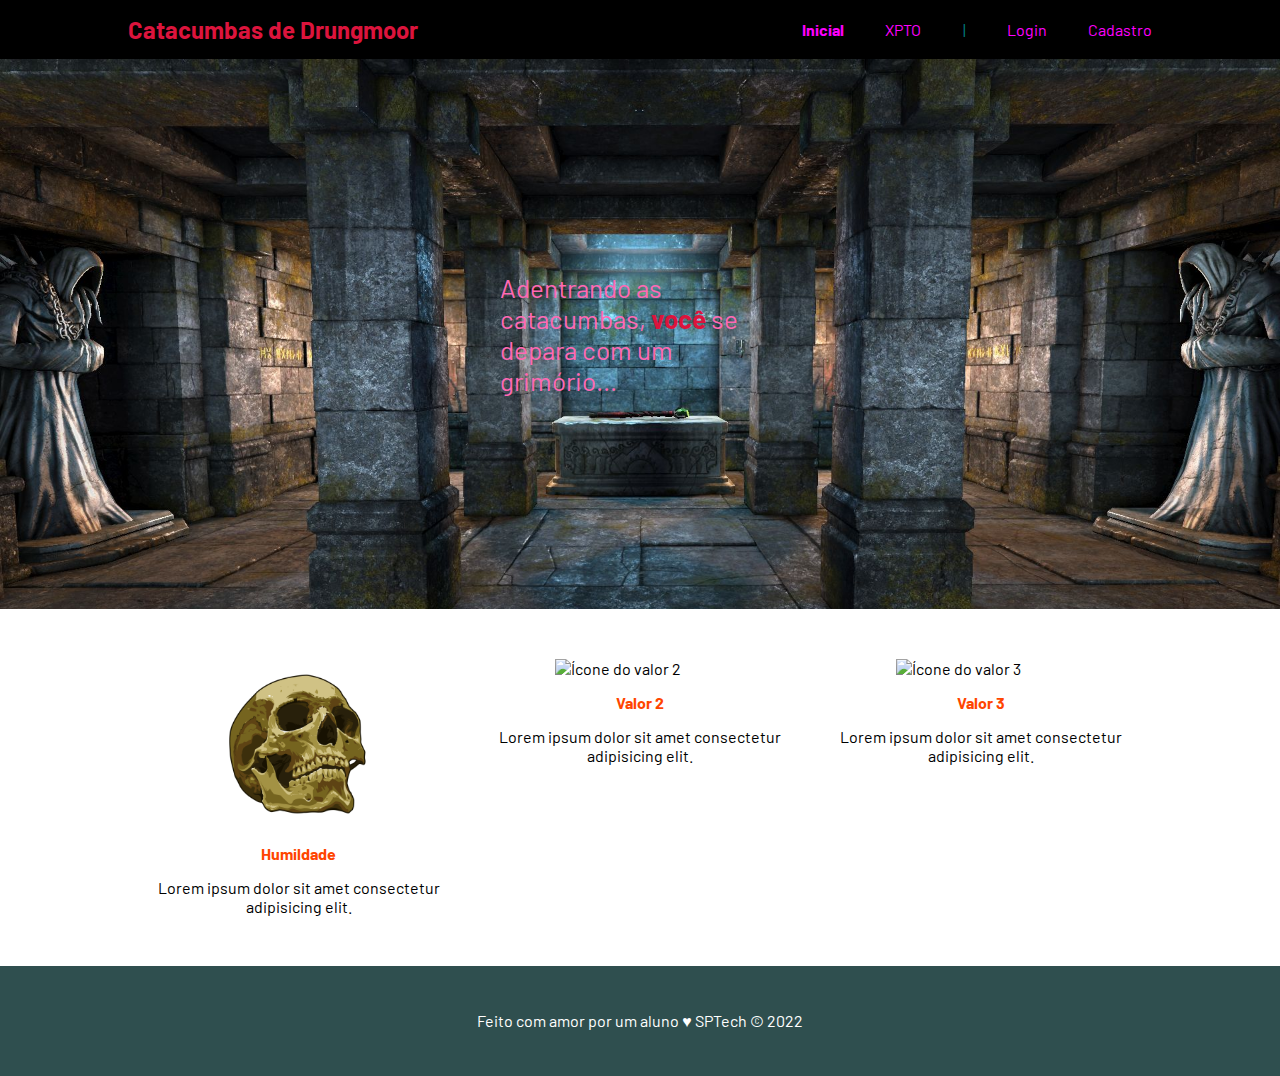
==== Site/Site Estático/public/index.html @ 7b3ae45e "Início da criação do site" ====
<!DOCTYPE html>
<html lang="pt-br">
<head>
    <meta charset="UTF-8">
    <meta http-equiv="X-UA-Compatible" content="IE=edge">
    <meta name="viewport" content="width=device-width, initial-scale=1.0">
    <title>Bem-vindo(a) à Drungmoor</title>
    <link rel="icon" href="">
    <link rel="stylesheet" href="../css/general-styles.css">
    <link rel="stylesheet" href="../css/styles.css">
    <link rel="preconnect" href="https://fonts.googleapis.com">
    <link rel="preconnect" href="https://fonts.gstatic.com" crossorigin>
</head>
<body>
    <header>
        <div class="container">
            <div class="título">
                <h1>Catacumbas de Drungmoor</h1>
            </div>

            <div class="navegação">
                <ul>
                    <li class="agora"><a href="#">Inicial</a></li>
                    <li><a href="#">XPTO</a></li>
                    <li>|</li>
                    <li><a href="#">Login</a></li>
                    <li><a href="#">Cadastro</a></li>
                </ul>
            </div>
        </div>
    </header>
    <main>
        <div class="banner">
            <div class="container">
                <p>Adentrando as catacumbas, <b>você</b> se depara com um grimório...</p>
            </div>
        </div>

        <div class="social">
            <div class="container">
                <div class="caixas">
                    <div class="caixa">
                        <img src="../img/Humildade.jpg" alt="Ícone do valor 1">
                        <h4>Humildade</h4>
                        <p>Lorem ipsum dolor sit amet consectetur adipisicing elit.</p>
                    </div>
                    <div class="caixa">
                        <img src="" alt="Ícone do valor 2">
                        <h4>Valor 2</h4>
                        <p>Lorem ipsum dolor sit amet consectetur adipisicing elit.</p>
                    </div>
                    <div class="caixa">
                        <img src="" alt="Ícone do valor 3">
                        <h4>Valor 3</h4>
                        <p>Lorem ipsum dolor sit amet consectetur adipisicing elit.</p>
                    </div>
                </div>
            </div>
        </div>
    </div>
    </main>
    <footer>
       <div class="container">
            <p>Feito com amor por um aluno &hearts; SPTech &copy; 2022</p>
       </div> 
    </footer>
</body>
</html>
---- Site/Site Estático/css/general-styles.css ----
@import url('https://fonts.googleapis.com/css2?family=Barlow:wght@100;200;300;400;500;600;700;800;900&display=swap');

* {
    margin: 0;
    padding: 0;
    box-sizing: border-box;
}

body {
    font-family: "Barlow", sans-serif;
}

header {
    padding: 15px 0;
    background-color: black;
}

.container {
    width: 80%; 
    margin: 0 auto;
    display: flex;
    flex-direction: row;
    align-items: center;
    justify-content: space-between;
}


.título{
    color:crimson;
    font-size: 12px;
}

.navegação {
    width: 350px;
    color:teal;
}

.navegação ul {
    list-style: none;
    display: flex;
    justify-content: space-between;
}

.navegação a {
    color:fuchsia;
    text-decoration: none;
}

.navegação ul li {
    font-size: 1rem;
    cursor: pointer;
}

.agora {
    font-weight: bold;
}



footer {
    padding: 45px 0;
    background-color:darkslategray
}

footer .container {
    justify-content: center;
}

footer p {
    color: #fff;
}
---- Site/Site Estático/css/styles.css ----
.banner {
    background-image: url("../img/dungeons-banner.png");
    padding: 100px 0;
    background-size: cover;
}

.banner .container {
    height: 350px;
    align-items: center;
    justify-content: center;
}

.banner .container p {
    width: 280px;
    color:hotpink;
    font-size: 26px;
}

.banner .container b{
    color:crimson;
}

.social {
    margin: 50px 0;
}

.social .caixas {
    display: flex;   
}

.caixa {
    display: flex;
    flex-direction: column;
    align-items: center;
    margin: 0 15px;
}


.caixa h4 {
    margin: 15px 0;
    color:orangered;
}

.caixa p {
    text-align: center;
}

.caixa img {
width: 170px;
}
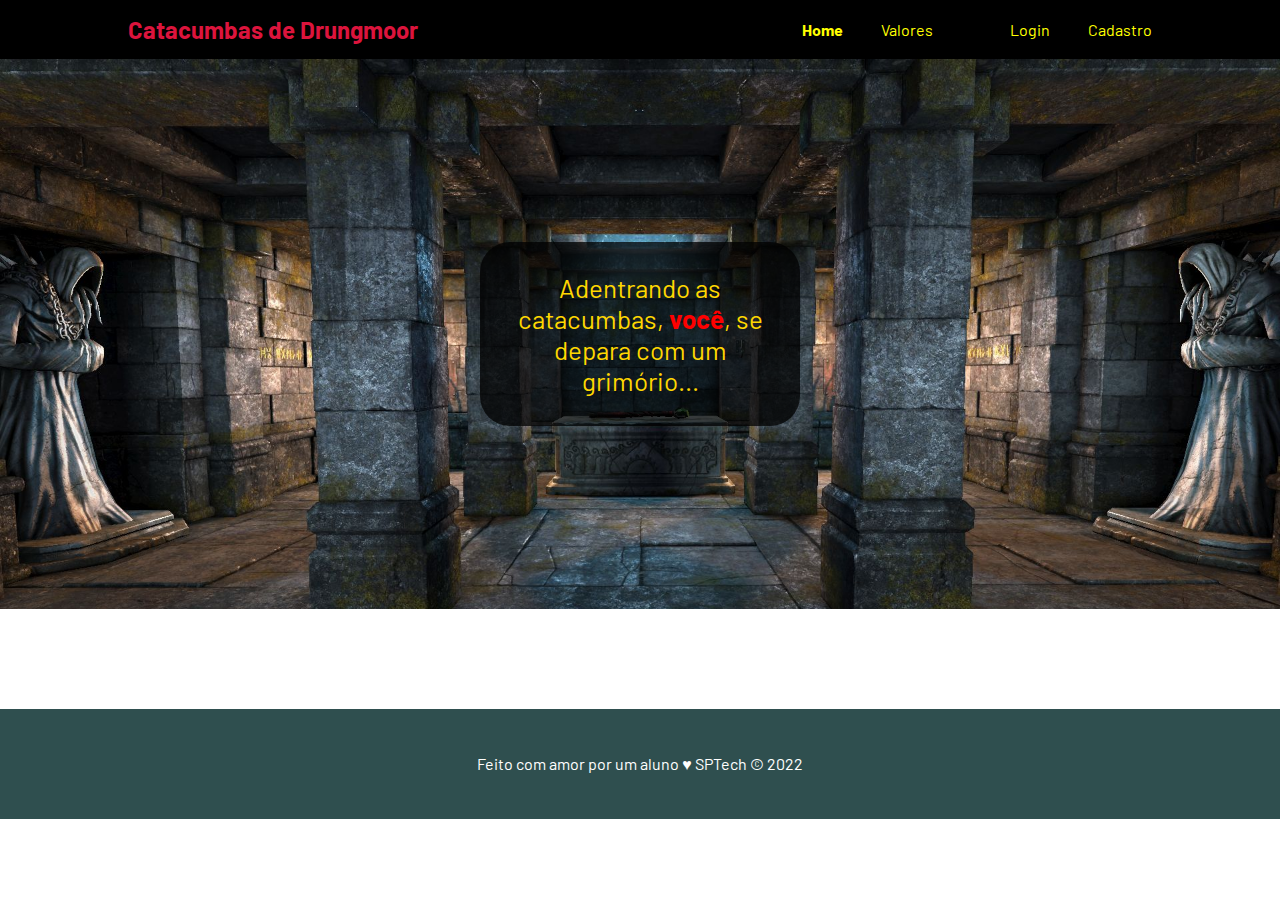
==== commit 4d5245a7: "Mudanças no site e css" ====
--- a/Site/Site Estático/public/index.html
+++ b/Site/Site Estático/public/index.html
@@ -20,9 +20,9 @@
 
             <div class="navegação">
                 <ul>
-                    <li class="agora"><a href="#">Inicial</a></li>
-                    <li><a href="#">XPTO</a></li>
-                    <li>|</li>
+                    <li class="agora"><a href="#">Home</a></li>
+                    <li><a href="#">Valores</a></li>
+                    <li></li>
                     <li><a href="#">Login</a></li>
                     <li><a href="#">Cadastro</a></li>
                 </ul>
@@ -32,32 +32,18 @@
     <main>
         <div class="banner">
             <div class="container">
-                <p>Adentrando as catacumbas, <b>você</b> se depara com um grimório...</p>
+                <div class="veu">
+                    <p>Adentrando as catacumbas, <b>você</b>, se depara com um grimório...</p>
+                </div>    
             </div>
         </div>
 
         <div class="social">
             <div class="container">
-                <div class="caixas">
-                    <div class="caixa">
-                        <img src="../img/Humildade.jpg" alt="Ícone do valor 1">
-                        <h4>Humildade</h4>
-                        <p>Lorem ipsum dolor sit amet consectetur adipisicing elit.</p>
-                    </div>
-                    <div class="caixa">
-                        <img src="" alt="Ícone do valor 2">
-                        <h4>Valor 2</h4>
-                        <p>Lorem ipsum dolor sit amet consectetur adipisicing elit.</p>
-                    </div>
-                    <div class="caixa">
-                        <img src="" alt="Ícone do valor 3">
-                        <h4>Valor 3</h4>
-                        <p>Lorem ipsum dolor sit amet consectetur adipisicing elit.</p>
-                    </div>
-                </div>
+                    
+                
             </div>
         </div>
-    </div>
     </main>
     <footer>
        <div class="container">
--- a/Site/Site Estático/css/general-styles.css
+++ b/Site/Site Estático/css/general-styles.css
@@ -43,8 +43,8 @@
 }
 
 .navegação a {
-    color:fuchsia;
-    text-decoration: none;
+    color:yellow;
+    text-decoration:none;
 }
 
 .navegação ul li {
--- a/Site/Site Estático/css/styles.css
+++ b/Site/Site Estático/css/styles.css
@@ -14,12 +14,22 @@
 
 .banner .container p {
     width: 280px;
-    color:hotpink;
+    color:gold;
     font-size: 26px;
+    text-align: center;
+}
+
+.veu{
+    background-color: rgba(0, 0, 0, 0.75);
+    display: flex;
+    padding: 30px;
+    width: 25vw;
+    border-radius: 30px;
+
 }
 
 .banner .container b{
-    color:crimson;
+    color:red;
 }
 
 .social {
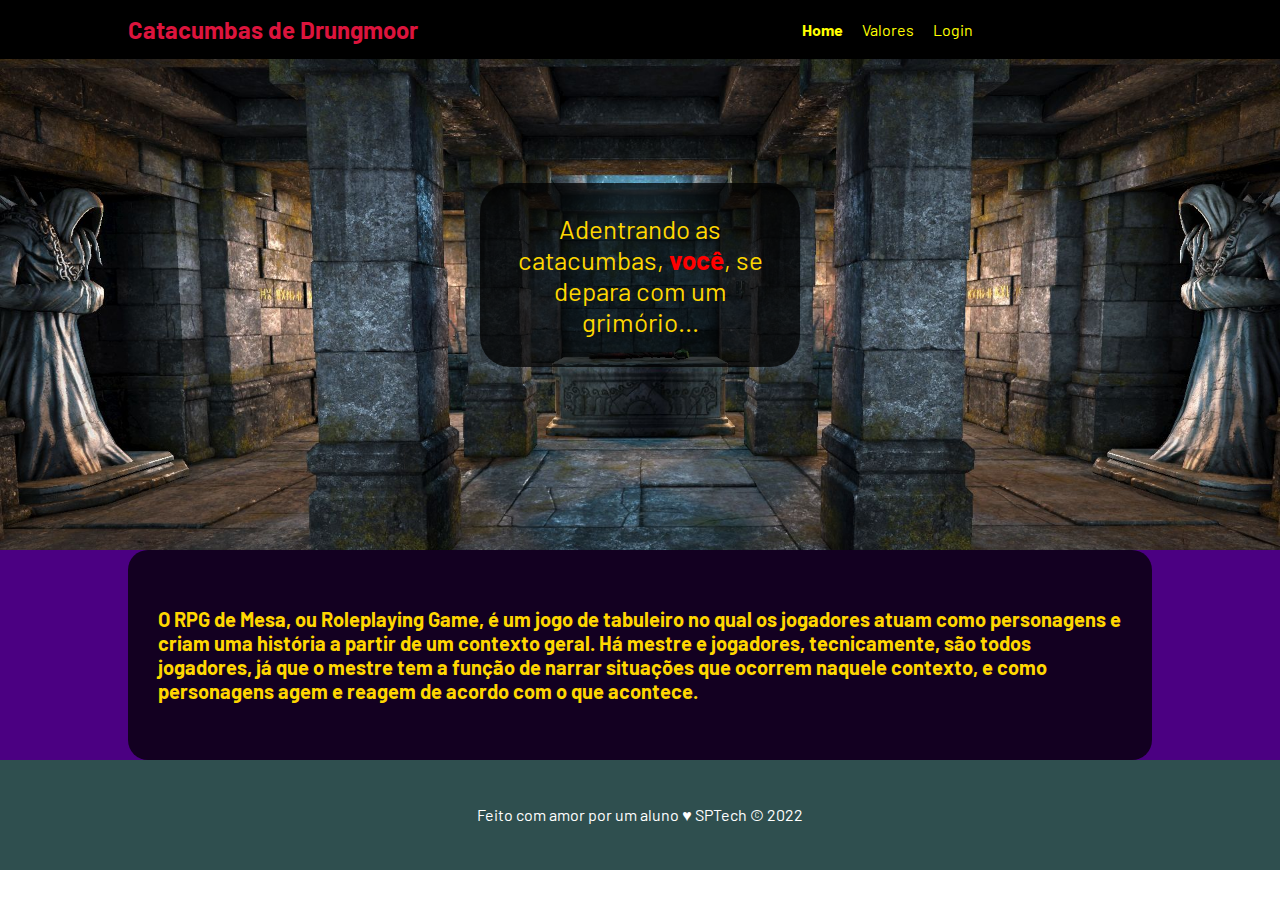
==== commit 2e0780bc: "Pequenas atualizações na página inicial" ====
--- a/Site/Site Estático/public/index.html
+++ b/Site/Site Estático/public/index.html
@@ -24,7 +24,6 @@
                     <li><a href="#">Valores</a></li>
                     <li></li>
                     <li><a href="#">Login</a></li>
-                    <li><a href="#">Cadastro</a></li>
                 </ul>
             </div>
         </div>
@@ -38,10 +37,11 @@
             </div>
         </div>
 
-        <div class="social">
+        <div class="sobre">
             <div class="container">
-                    
-                
+                <div class="texto">
+                    <p>O RPG de Mesa, ou Roleplaying Game, é um jogo de tabuleiro no qual os jogadores atuam como personagens e criam uma história a partir de um contexto geral. Há mestre e jogadores, tecnicamente, são todos jogadores, já que o mestre tem a função de narrar situações que ocorrem naquele contexto, e como personagens agem e reagem de acordo com o que acontece.</p>
+                </div>
             </div>
         </div>
     </main>
--- a/Site/Site Estático/css/general-styles.css
+++ b/Site/Site Estático/css/general-styles.css
@@ -14,6 +14,9 @@
 header {
     padding: 15px 0;
     background-color: black;
+    position: fixed;
+    top: auto;
+    width: 100%;
 }
 
 .container {
@@ -39,12 +42,12 @@
 .navegação ul {
     list-style: none;
     display: flex;
-    justify-content: space-between;
 }
 
 .navegação a {
     color:yellow;
     text-decoration:none;
+    margin-right: 1.2rem;
 }
 
 .navegação ul li {
--- a/Site/Site Estático/css/styles.css
+++ b/Site/Site Estático/css/styles.css
@@ -19,7 +19,7 @@
     text-align: center;
 }
 
-.veu{
+ .veu{
     background-color: rgba(0, 0, 0, 0.75);
     display: flex;
     padding: 30px;
@@ -32,31 +32,23 @@
     color:red;
 }
 
-.social {
-    margin: 50px 0;
+.sobre {
+    background-color:indigo;       
 }
 
-.social .caixas {
-    display: flex;   
+.texto {
+    height: auto;
+    background-color: rgba(0, 0, 0, 0.75);
+    display: flex;
+    padding: 30px;
+    width: 100%;
+    border-radius: 20px;
 }
 
-.caixa {
-    display: flex;
-    flex-direction: column;
-    align-items: center;
-    margin: 0 15px;
-}
-
-
-.caixa h4 {
-    margin: 15px 0;
-    color:orangered;
-}
-
-.caixa p {
-    text-align: center;
-}
-
-.caixa img {
-width: 170px;
+.sobre p {
+    margin-top: 3vh;
+    margin-bottom: 3vh;
+    color: gold;
+    font-weight: bold;
+    font-size: 20px;
 }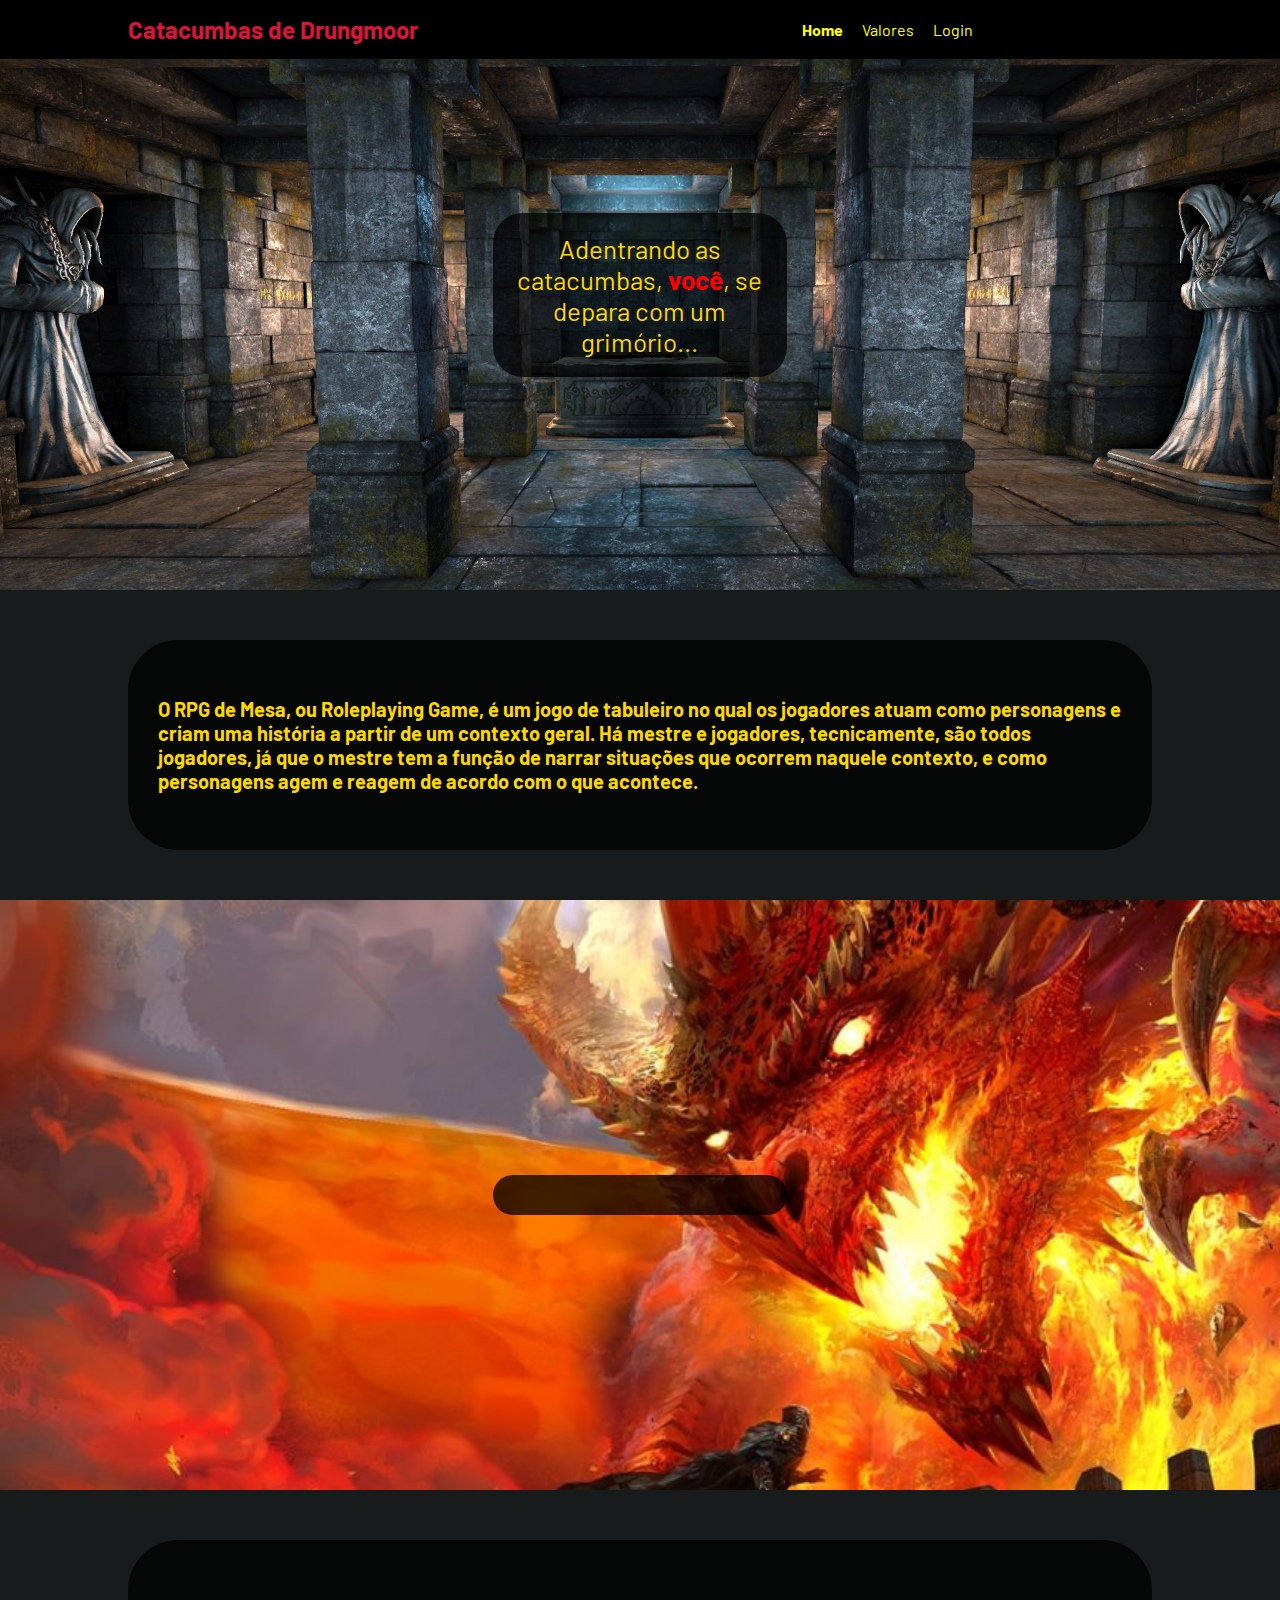
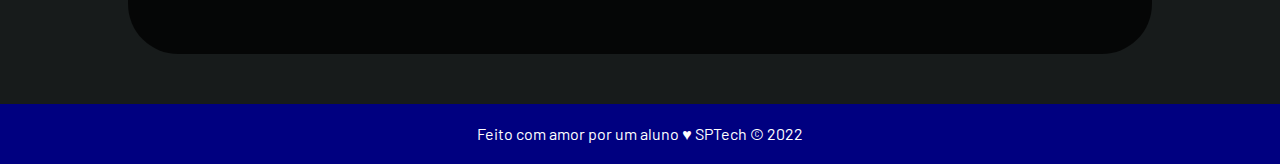
==== commit fb6cc6fb: "Expansão da página inicial do site e css" ====
--- a/Site/Site Estático/public/index.html
+++ b/Site/Site Estático/public/index.html
@@ -44,6 +44,22 @@
                 </div>
             </div>
         </div>
+
+        <div class="banner2">
+            <div class="container">
+                <div class="veu">
+                    <p></p>
+                </div>
+            </div>
+        </div>
+
+        <div class="sobre">
+            <div class="container">
+                <div class="texto">
+                    <p></p>
+                </div>
+            </div>
+        </div>
     </main>
     <footer>
        <div class="container">
--- a/Site/Site Estático/css/general-styles.css
+++ b/Site/Site Estático/css/general-styles.css
@@ -62,8 +62,8 @@
 
 
 footer {
-    padding: 45px 0;
-    background-color:darkslategray
+    padding: 20px 0;
+    background-color:navy;
 }
 
 footer .container {
--- a/Site/Site Estático/css/styles.css
+++ b/Site/Site Estático/css/styles.css
@@ -2,7 +2,7 @@
 
 .banner {
     background-image: url("../img/dungeons-banner.png");
-    padding: 100px 0;
+    padding: 120px 0;
     background-size: cover;
 }
 
@@ -22,8 +22,8 @@
  .veu{
     background-color: rgba(0, 0, 0, 0.75);
     display: flex;
-    padding: 30px;
-    width: 25vw;
+    padding: 20px;
+    width: 23vw;
     border-radius: 30px;
 
 }
@@ -32,8 +32,10 @@
     color:red;
 }
 
+
 .sobre {
-    background-color:indigo;       
+    background-color:rgb(23, 27, 27);
+    padding: 50px 0;       
 }
 
 .texto {
@@ -42,7 +44,7 @@
     display: flex;
     padding: 30px;
     width: 100%;
-    border-radius: 20px;
+    border-radius: 50px;
 }
 
 .sobre p {
@@ -51,4 +53,27 @@
     color: gold;
     font-weight: bold;
     font-size: 20px;
+}
+
+.banner2 {
+    background-image: url("../img/dragao-banner.jpg");
+    padding: 120px 0;
+    background-size: cover;   
+}
+
+.banner2 .container {
+    height: 350px;
+    align-items: center;
+    justify-content: center;
+}
+
+.banner2 .container p {
+    width: 280px;
+    color:gold;
+    font-size: 26px;
+    text-align: center;
+}
+
+.banner2 .container b{
+    color:red;
 }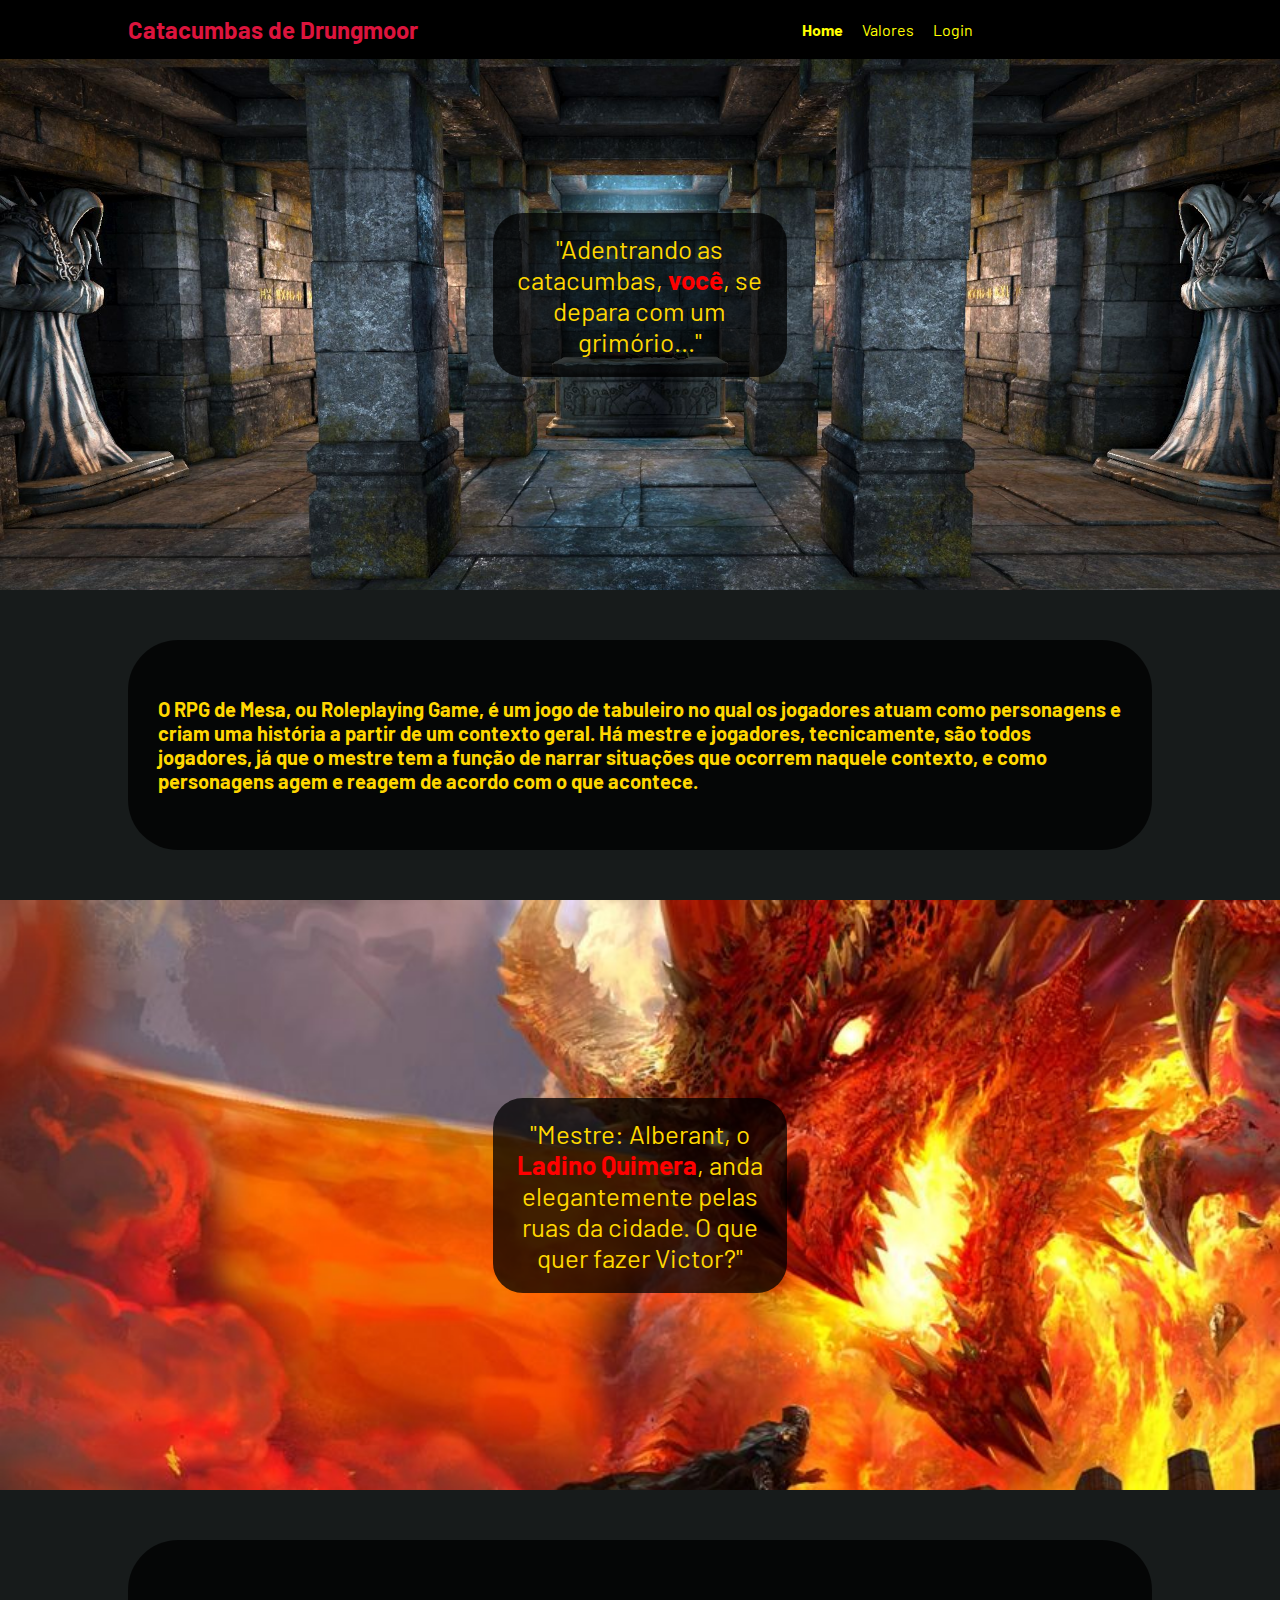
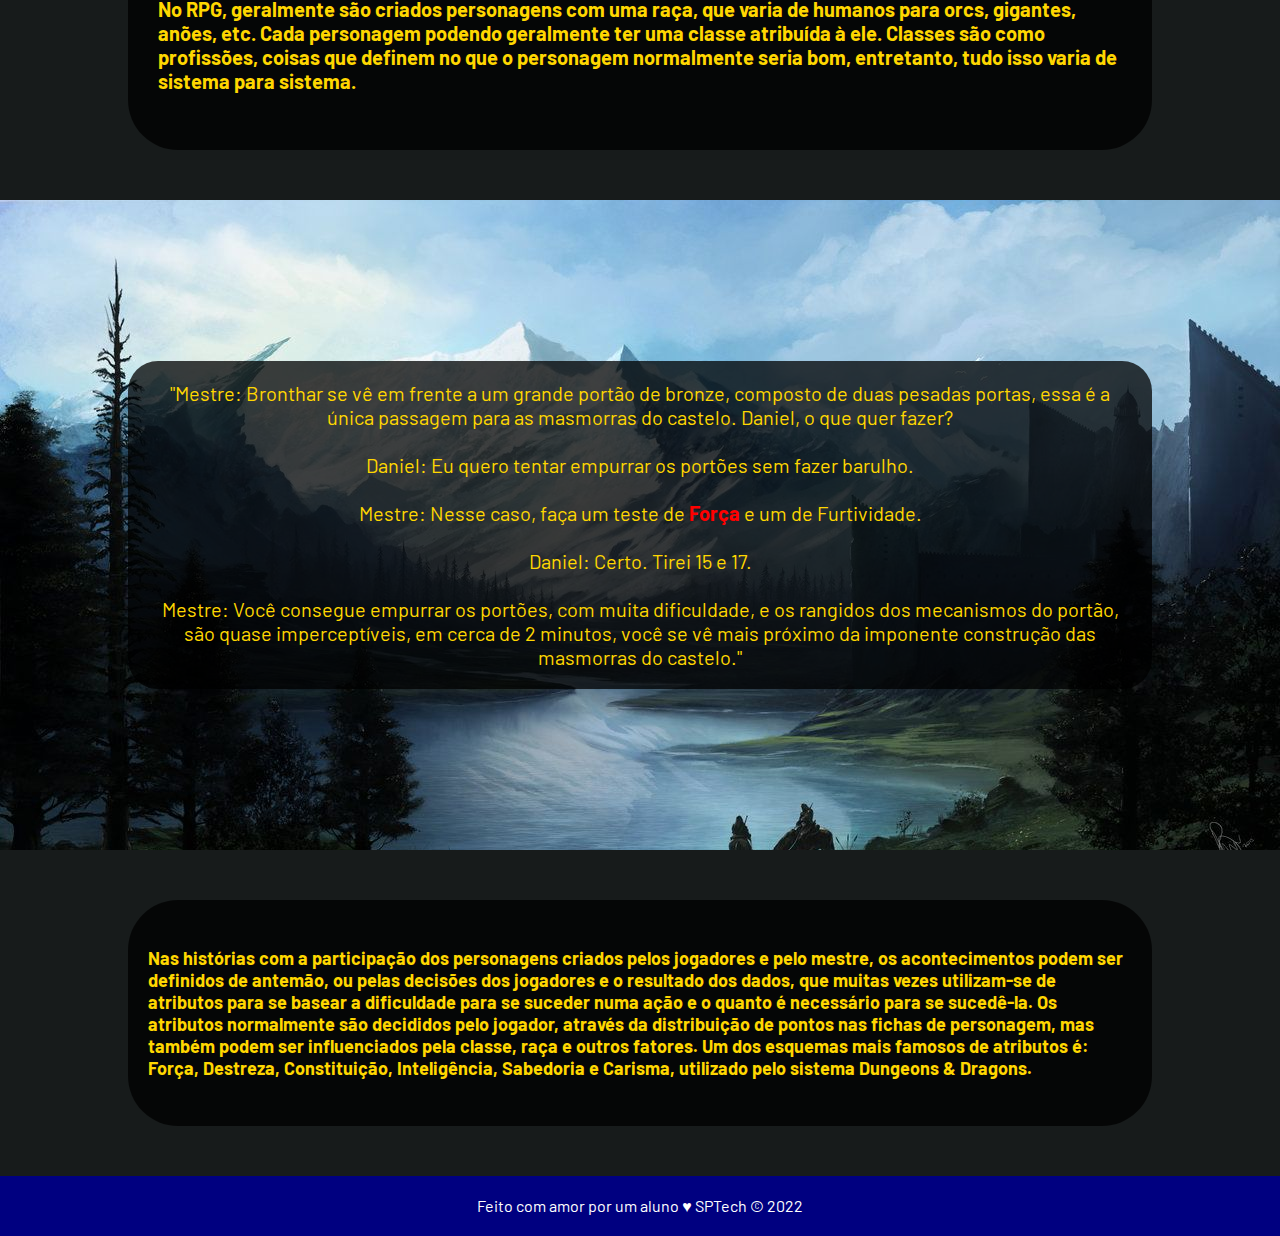
==== commit 51ae6990: "Ampliação da página inicial" ====
--- a/Site/Site Estático/public/index.html
+++ b/Site/Site Estático/public/index.html
@@ -32,7 +32,7 @@
         <div class="banner">
             <div class="container">
                 <div class="veu">
-                    <p>Adentrando as catacumbas, <b>você</b>, se depara com um grimório...</p>
+                    <p>"Adentrando as catacumbas, <b>você</b>, se depara com um grimório..."</p>
                 </div>    
             </div>
         </div>
@@ -48,7 +48,7 @@
         <div class="banner2">
             <div class="container">
                 <div class="veu">
-                    <p></p>
+                    <p>"Mestre: Alberant, o <b>Ladino Quimera</b>, anda elegantemente pelas ruas da cidade. O que quer fazer Victor?"</p>
                 </div>
             </div>
         </div>
@@ -56,7 +56,27 @@
         <div class="sobre">
             <div class="container">
                 <div class="texto">
-                    <p></p>
+                    <p>No RPG, geralmente são criados personagens com uma raça, que varia de humanos para orcs, gigantes, anões, etc. Cada personagem podendo geralmente ter uma classe atribuída à ele. Classes são como profissões, coisas que definem no que o personagem normalmente seria bom, entretanto, tudo isso varia de sistema para sistema.</p>
+                </div>
+            </div>
+        </div>
+
+        <div class="banner3">
+            <div class="container">
+                <div class="veu">
+                    <p>"Mestre: Bronthar se vê em frente a um grande portão de bronze, composto de duas pesadas portas, essa é a única passagem para as masmorras do castelo. Daniel, o que quer fazer? <br><br>
+                        Daniel: Eu quero tentar empurrar os portões sem fazer barulho. <br><br>
+                        Mestre: Nesse caso, faça um teste de <b>Força</b> e um de Furtividade. <br><br>
+                        Daniel: Certo. Tirei 15 e 17. <br><br>
+                        Mestre: Você consegue empurrar os portões, com muita dificuldade, e os rangidos dos mecanismos do portão, são quase imperceptíveis, em cerca de 2 minutos, você se vê mais próximo da imponente construção das masmorras do castelo."</p>
+                </div>
+            </div>
+        </div>
+
+        <div class="sobre_dif">
+            <div class="container">
+                <div class="texto">
+                    <p>Nas histórias com a participação dos personagens criados pelos jogadores e pelo mestre, os acontecimentos podem ser definidos de antemão, ou pelas decisões dos jogadores e o resultado dos dados, que muitas vezes utilizam-se de atributos para se basear a dificuldade para se suceder numa ação e o quanto é necessário para se sucedê-la. Os atributos normalmente são decididos pelo jogador, através da distribuição de pontos nas fichas de personagem, mas também podem ser influenciados pela classe, raça e outros fatores. Um dos esquemas mais famosos de atributos é: Força, Destreza, Constituição, Inteligência, Sabedoria e Carisma, utilizado pelo sistema Dungeons & Dragons.</p>
                 </div>
             </div>
         </div>
--- a/Site/Site Estático/css/styles.css
+++ b/Site/Site Estático/css/styles.css
@@ -76,4 +76,53 @@
 
 .banner2 .container b{
     color:red;
+}
+
+.banner3 {
+    background-image: url("../img/cenario-banner.jpg");
+    padding: 150px 0;
+    background-size: cover;   
+}
+
+.banner3 .container {
+    height: 350px;
+    align-items: center;
+    justify-content: center;
+}
+
+.banner3 .container p {
+    width: 100%;
+    color:gold;
+    font-size: 20px;
+    text-align:center;
+}
+
+.banner3 .container b {
+    color:red;
+}
+
+.banner3 .veu {
+    width: 100%;
+}
+
+.sobre_dif {
+    background-color:rgb(23, 27, 27);
+    padding: 50px 0;      
+}
+
+.sobre_dif .texto {
+    height: auto;
+    background-color: rgba(0, 0, 0, 0.75);
+    display: flex;
+    padding: 20px;
+    width: 100%;
+    border-radius: 50px;
+}
+
+.sobre_dif p {
+    margin-top: 3vh;
+    margin-bottom: 3vh;
+    color: gold;
+    font-weight: bold;
+    font-size: 18px;
 }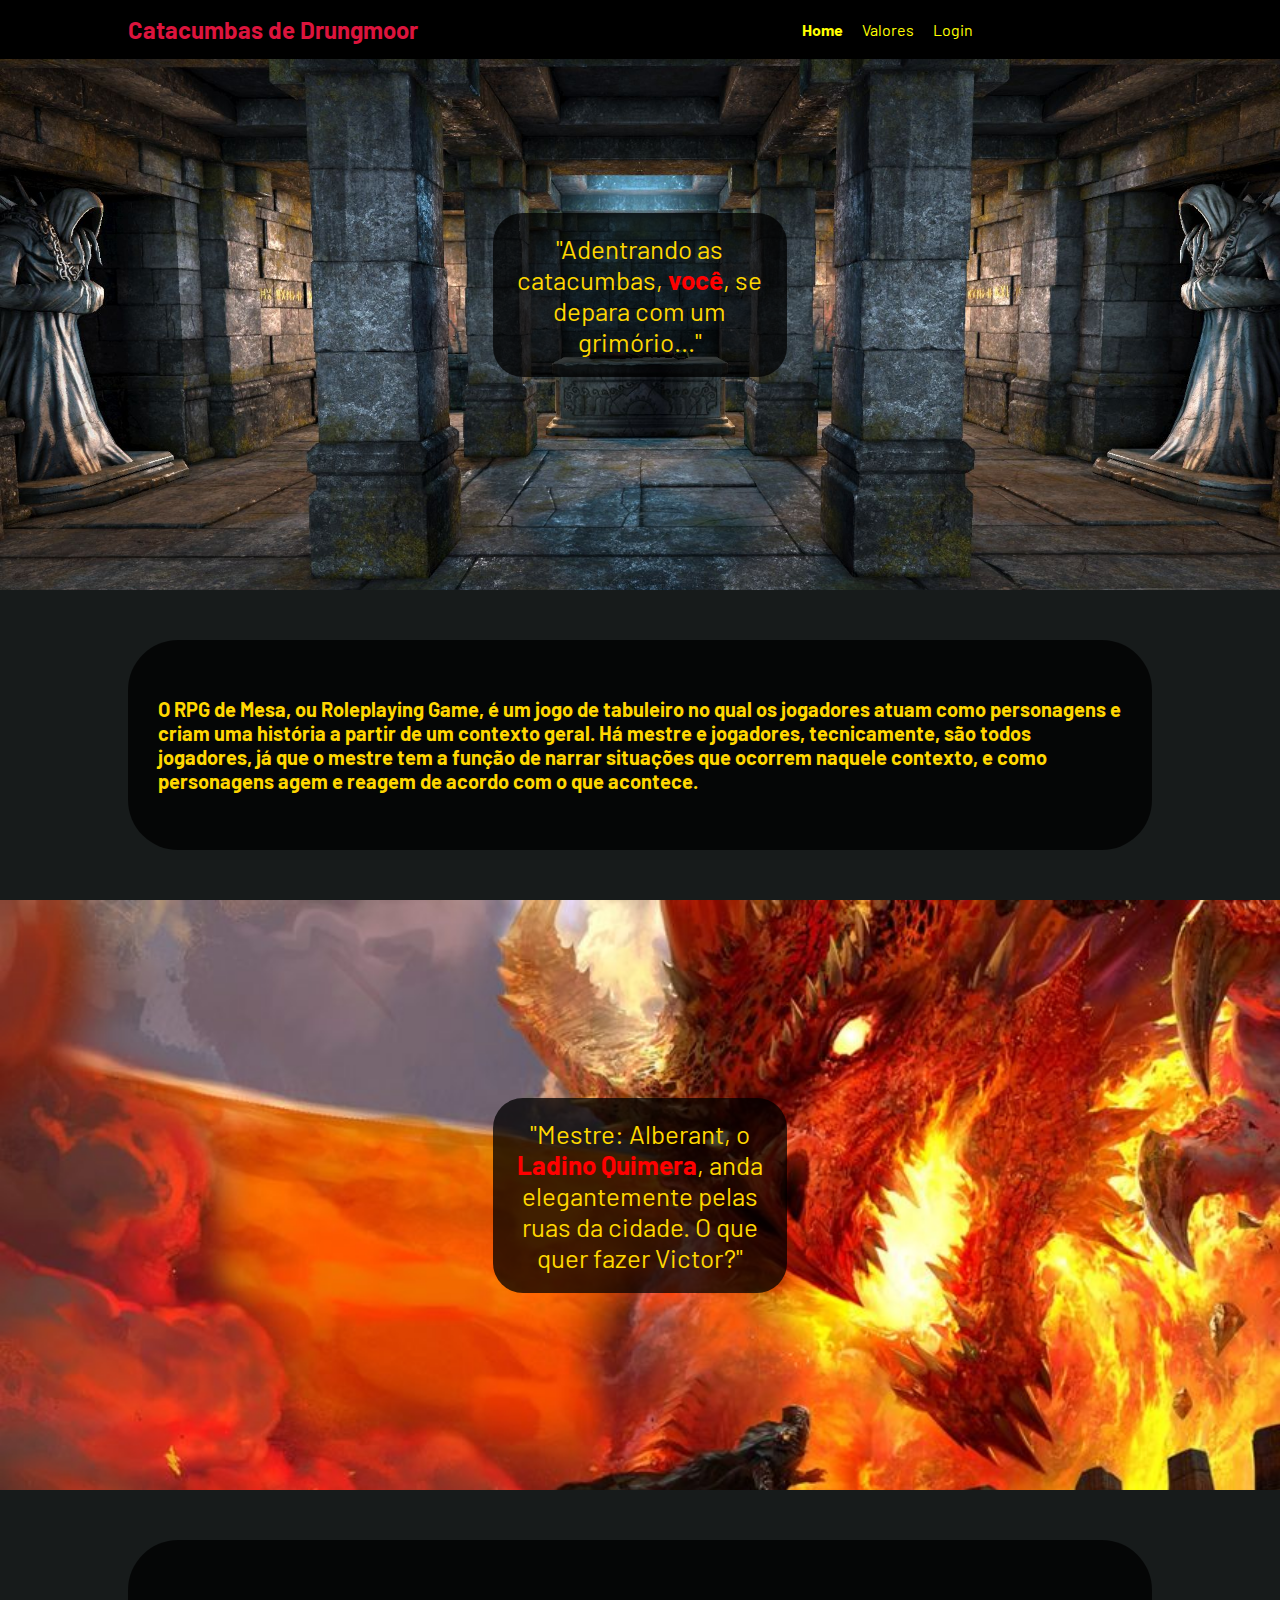
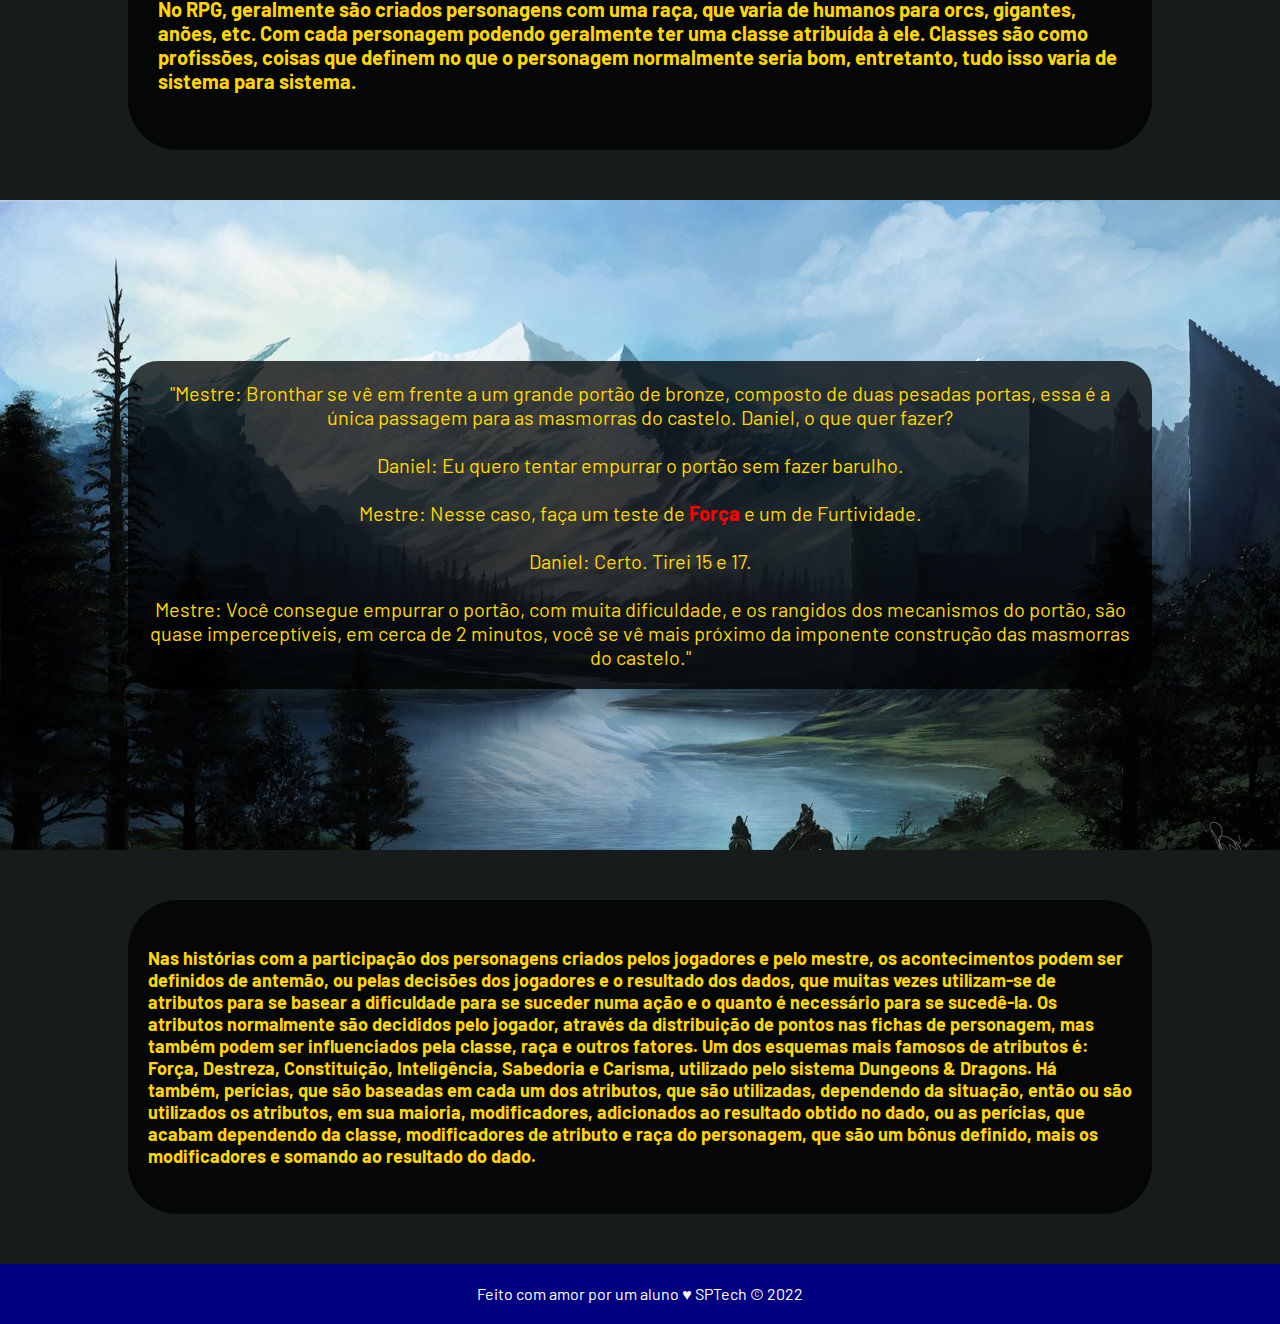
==== commit 31505288: "Adição de informações na index" ====
--- a/Site/Site Estático/public/index.html
+++ b/Site/Site Estático/public/index.html
@@ -56,7 +56,7 @@
         <div class="sobre">
             <div class="container">
                 <div class="texto">
-                    <p>No RPG, geralmente são criados personagens com uma raça, que varia de humanos para orcs, gigantes, anões, etc. Cada personagem podendo geralmente ter uma classe atribuída à ele. Classes são como profissões, coisas que definem no que o personagem normalmente seria bom, entretanto, tudo isso varia de sistema para sistema.</p>
+                    <p>No RPG, geralmente são criados personagens com uma raça, que varia de humanos para orcs, gigantes, anões, etc. Com cada personagem podendo geralmente ter uma classe atribuída à ele. Classes são como profissões, coisas que definem no que o personagem normalmente seria bom, entretanto, tudo isso varia de sistema para sistema.</p>
                 </div>
             </div>
         </div>
@@ -65,10 +65,10 @@
             <div class="container">
                 <div class="veu">
                     <p>"Mestre: Bronthar se vê em frente a um grande portão de bronze, composto de duas pesadas portas, essa é a única passagem para as masmorras do castelo. Daniel, o que quer fazer? <br><br>
-                        Daniel: Eu quero tentar empurrar os portões sem fazer barulho. <br><br>
+                        Daniel: Eu quero tentar empurrar o portão sem fazer barulho. <br><br>
                         Mestre: Nesse caso, faça um teste de <b>Força</b> e um de Furtividade. <br><br>
                         Daniel: Certo. Tirei 15 e 17. <br><br>
-                        Mestre: Você consegue empurrar os portões, com muita dificuldade, e os rangidos dos mecanismos do portão, são quase imperceptíveis, em cerca de 2 minutos, você se vê mais próximo da imponente construção das masmorras do castelo."</p>
+                        Mestre: Você consegue empurrar o portão, com muita dificuldade, e os rangidos dos mecanismos do portão, são quase imperceptíveis, em cerca de 2 minutos, você se vê mais próximo da imponente construção das masmorras do castelo."</p>
                 </div>
             </div>
         </div>
@@ -76,7 +76,7 @@
         <div class="sobre_dif">
             <div class="container">
                 <div class="texto">
-                    <p>Nas histórias com a participação dos personagens criados pelos jogadores e pelo mestre, os acontecimentos podem ser definidos de antemão, ou pelas decisões dos jogadores e o resultado dos dados, que muitas vezes utilizam-se de atributos para se basear a dificuldade para se suceder numa ação e o quanto é necessário para se sucedê-la. Os atributos normalmente são decididos pelo jogador, através da distribuição de pontos nas fichas de personagem, mas também podem ser influenciados pela classe, raça e outros fatores. Um dos esquemas mais famosos de atributos é: Força, Destreza, Constituição, Inteligência, Sabedoria e Carisma, utilizado pelo sistema Dungeons & Dragons.</p>
+                    <p>Nas histórias com a participação dos personagens criados pelos jogadores e pelo mestre, os acontecimentos podem ser definidos de antemão, ou pelas decisões dos jogadores e o resultado dos dados, que muitas vezes utilizam-se de atributos para se basear a dificuldade para se suceder numa ação e o quanto é necessário para se sucedê-la. Os atributos normalmente são decididos pelo jogador, através da distribuição de pontos nas fichas de personagem, mas também podem ser influenciados pela classe, raça e outros fatores. Um dos esquemas mais famosos de atributos é: Força, Destreza, Constituição, Inteligência, Sabedoria e Carisma, utilizado pelo sistema Dungeons & Dragons. Há também, perícias, que são baseadas em cada um dos atributos, que são utilizadas, dependendo da situação, então ou são utilizados os atributos, em sua maioria, modificadores, adicionados ao resultado obtido no dado, ou as perícias, que acabam dependendo da classe, modificadores de atributo e raça do personagem, que são um bônus definido, mais os modificadores e somando ao resultado do dado.  </p>
                 </div>
             </div>
         </div>
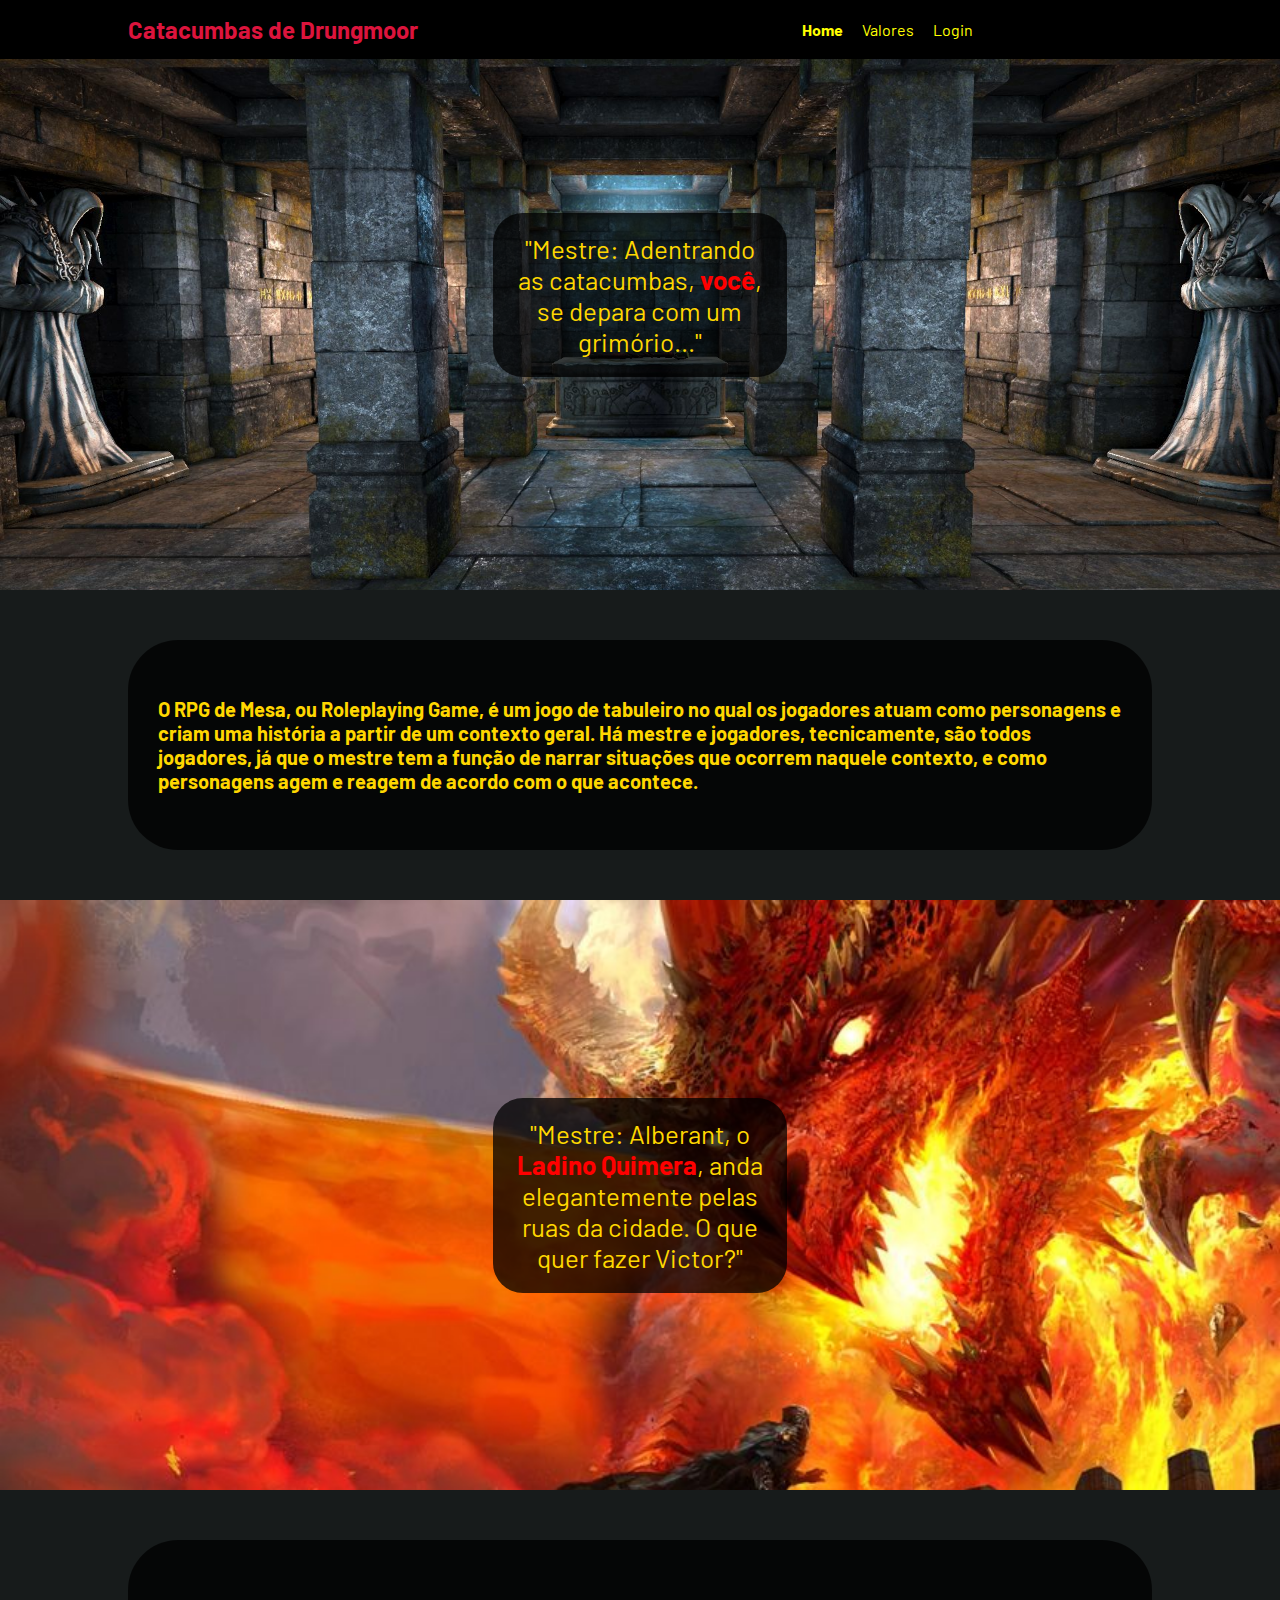
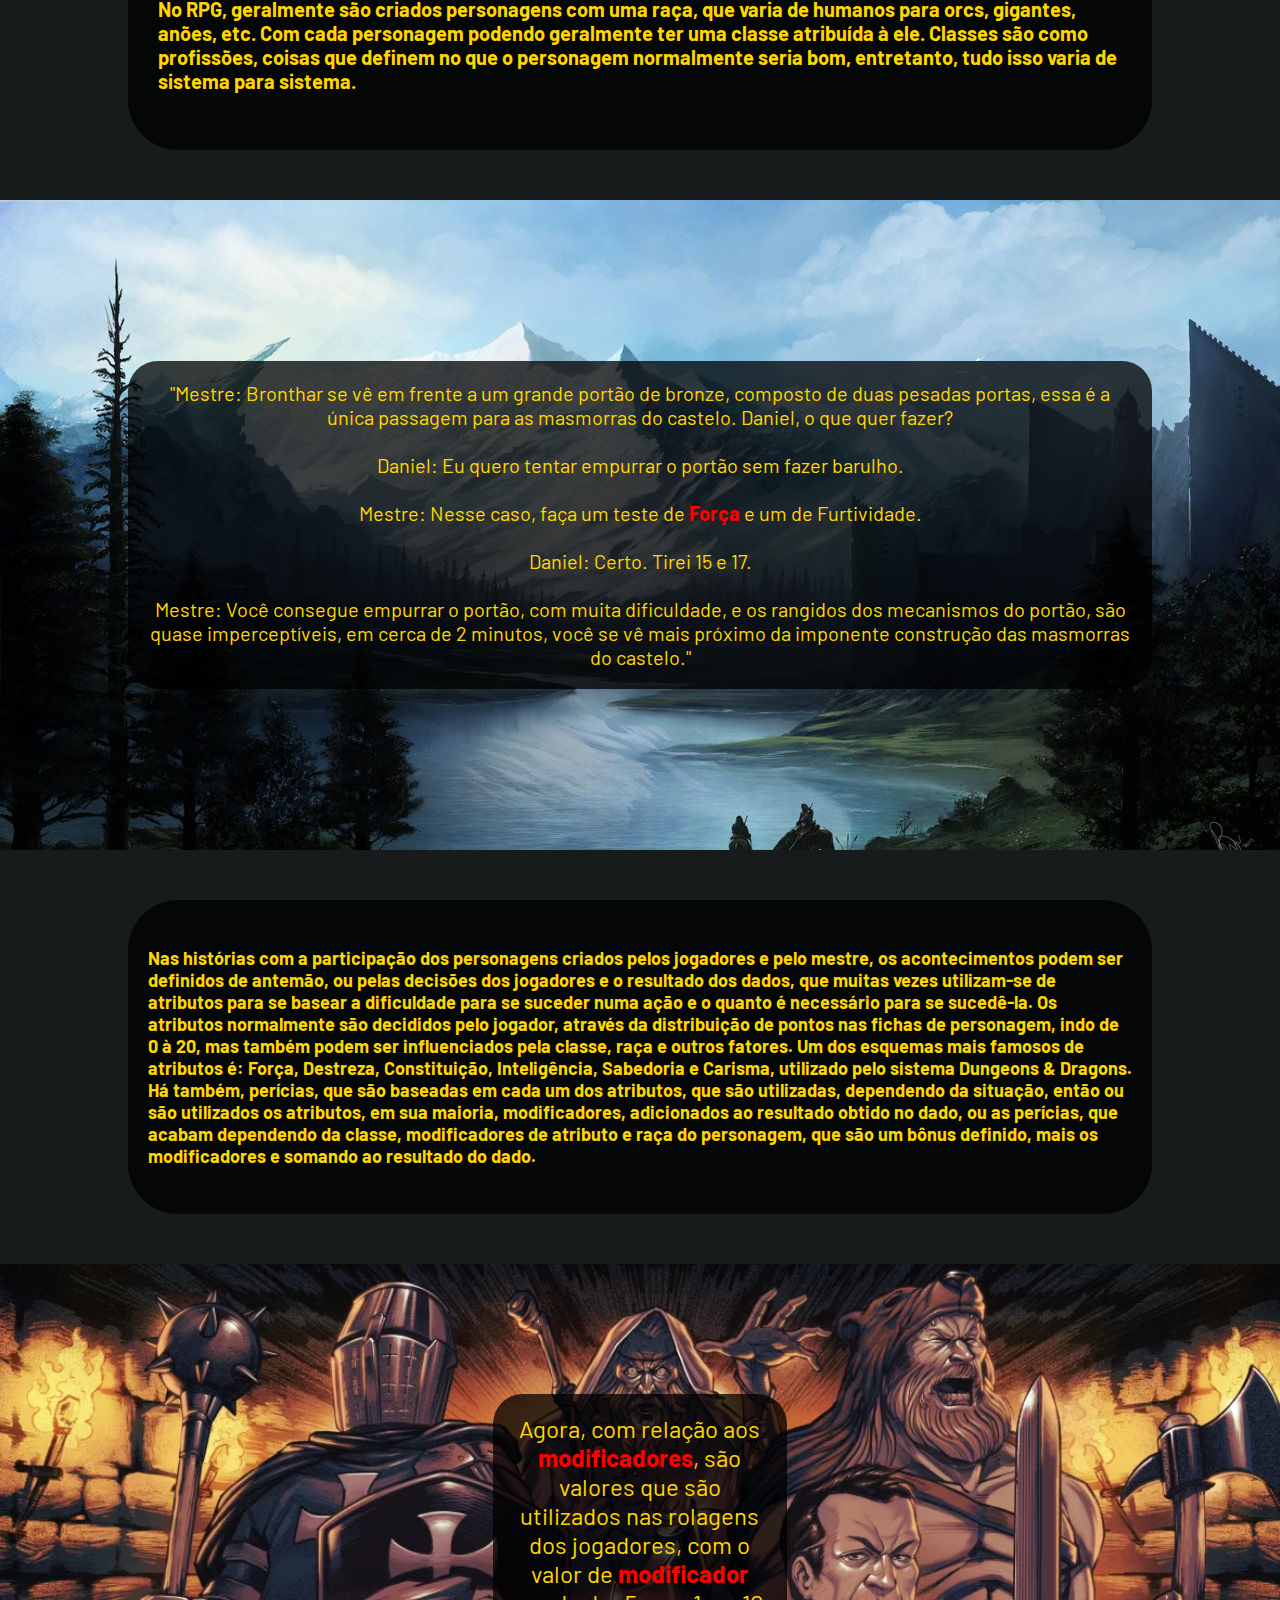
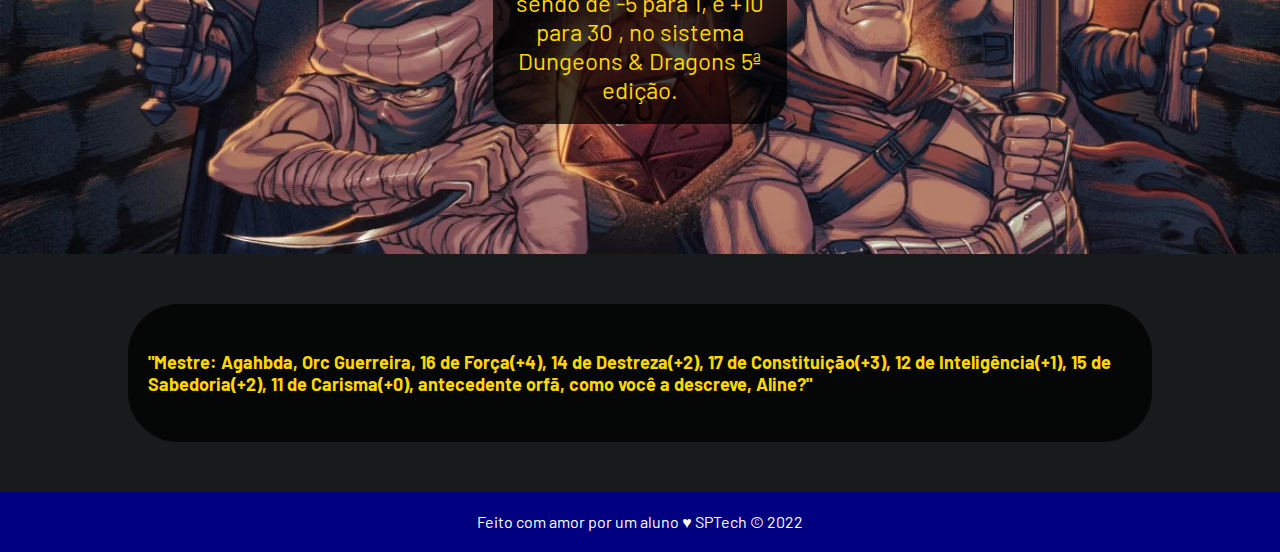
==== commit 7178a48b: "Adição de conteúdo na página inicial" ====
--- a/Site/Site Estático/public/index.html
+++ b/Site/Site Estático/public/index.html
@@ -32,7 +32,7 @@
         <div class="banner">
             <div class="container">
                 <div class="veu">
-                    <p>"Adentrando as catacumbas, <b>você</b>, se depara com um grimório..."</p>
+                    <p>"Mestre: Adentrando as catacumbas, <b>você</b>, se depara com um grimório..."</p>
                 </div>    
             </div>
         </div>
@@ -76,7 +76,23 @@
         <div class="sobre_dif">
             <div class="container">
                 <div class="texto">
-                    <p>Nas histórias com a participação dos personagens criados pelos jogadores e pelo mestre, os acontecimentos podem ser definidos de antemão, ou pelas decisões dos jogadores e o resultado dos dados, que muitas vezes utilizam-se de atributos para se basear a dificuldade para se suceder numa ação e o quanto é necessário para se sucedê-la. Os atributos normalmente são decididos pelo jogador, através da distribuição de pontos nas fichas de personagem, mas também podem ser influenciados pela classe, raça e outros fatores. Um dos esquemas mais famosos de atributos é: Força, Destreza, Constituição, Inteligência, Sabedoria e Carisma, utilizado pelo sistema Dungeons & Dragons. Há também, perícias, que são baseadas em cada um dos atributos, que são utilizadas, dependendo da situação, então ou são utilizados os atributos, em sua maioria, modificadores, adicionados ao resultado obtido no dado, ou as perícias, que acabam dependendo da classe, modificadores de atributo e raça do personagem, que são um bônus definido, mais os modificadores e somando ao resultado do dado.  </p>
+                    <p>Nas histórias com a participação dos personagens criados pelos jogadores e pelo mestre, os acontecimentos podem ser definidos de antemão, ou pelas decisões dos jogadores e o resultado dos dados, que muitas vezes utilizam-se de atributos para se basear a dificuldade para se suceder numa ação e o quanto é necessário para se sucedê-la. Os atributos normalmente são decididos pelo jogador, através da distribuição de pontos nas fichas de personagem, indo de 0 à 20, mas também podem ser influenciados pela classe, raça e outros fatores. Um dos esquemas mais famosos de atributos é: Força, Destreza, Constituição, Inteligência, Sabedoria e Carisma, utilizado pelo sistema Dungeons & Dragons. Há também, perícias, que são baseadas em cada um dos atributos, que são utilizadas, dependendo da situação, então ou são utilizados os atributos, em sua maioria, modificadores, adicionados ao resultado obtido no dado, ou as perícias, que acabam dependendo da classe, modificadores de atributo e raça do personagem, que são um bônus definido, mais os modificadores e somando ao resultado do dado.  </p>
+                </div>
+            </div>
+        </div>
+
+        <div class="banner4">
+            <div class="container">
+                <div class="veu">
+                    <p>Agora, com relação aos <b>modificadores</b>, são valores que são utilizados nas rolagens dos jogadores, com o valor de <b>modificador</b> sendo de -5 para 1, e +10 para 30 , no sistema Dungeons & Dragons 5ª edição.</p>
+                </div>
+            </div>
+        </div>
+
+        <div class="sobre_dif-2">
+            <div class="container">
+                <div class="texto">
+                    <p>"Mestre: Agahbda, Orc Guerreira, 16 de Força(+4), 14 de Destreza(+2), 17 de Constituição(+3), 12 de Inteligência(+1), 15 de Sabedoria(+2), 11 de Carisma(+0), antecedente orfã, como você a descreve, Aline?"</p>
                 </div>
             </div>
         </div>
--- a/Site/Site Estático/css/styles.css
+++ b/Site/Site Estático/css/styles.css
@@ -125,4 +125,49 @@
     color: gold;
     font-weight: bold;
     font-size: 18px;
-}+}
+
+.banner4 {
+    background-image: url("../img/Rpg-banner.webp");
+    padding: 120px 0;
+    background-size: cover;
+}
+
+.banner4 .container {
+    height: 350px;
+    align-items: center;
+    justify-content: center;
+}
+
+.banner4 .container p {
+    width: 280px;
+    color:gold;
+    font-size: 24px;
+    text-align: center;
+}
+
+.banner4 .container b {
+    color: red;
+}
+
+.sobre_dif-2 {
+    background-color:rgb(23, 27, 27);
+    padding: 50px 0;      
+}
+
+.sobre_dif-2 .texto {
+    height: auto;
+    background-color: rgba(0, 0, 0, 0.75);
+    display: flex;
+    padding: 20px;
+    width: 100%;
+    border-radius: 50px;
+}
+
+.sobre_dif-2 p {
+    margin-top: 3vh;
+    margin-bottom: 3vh;
+    color: gold;
+    font-weight: bold;
+    font-size: 18px;
+} 